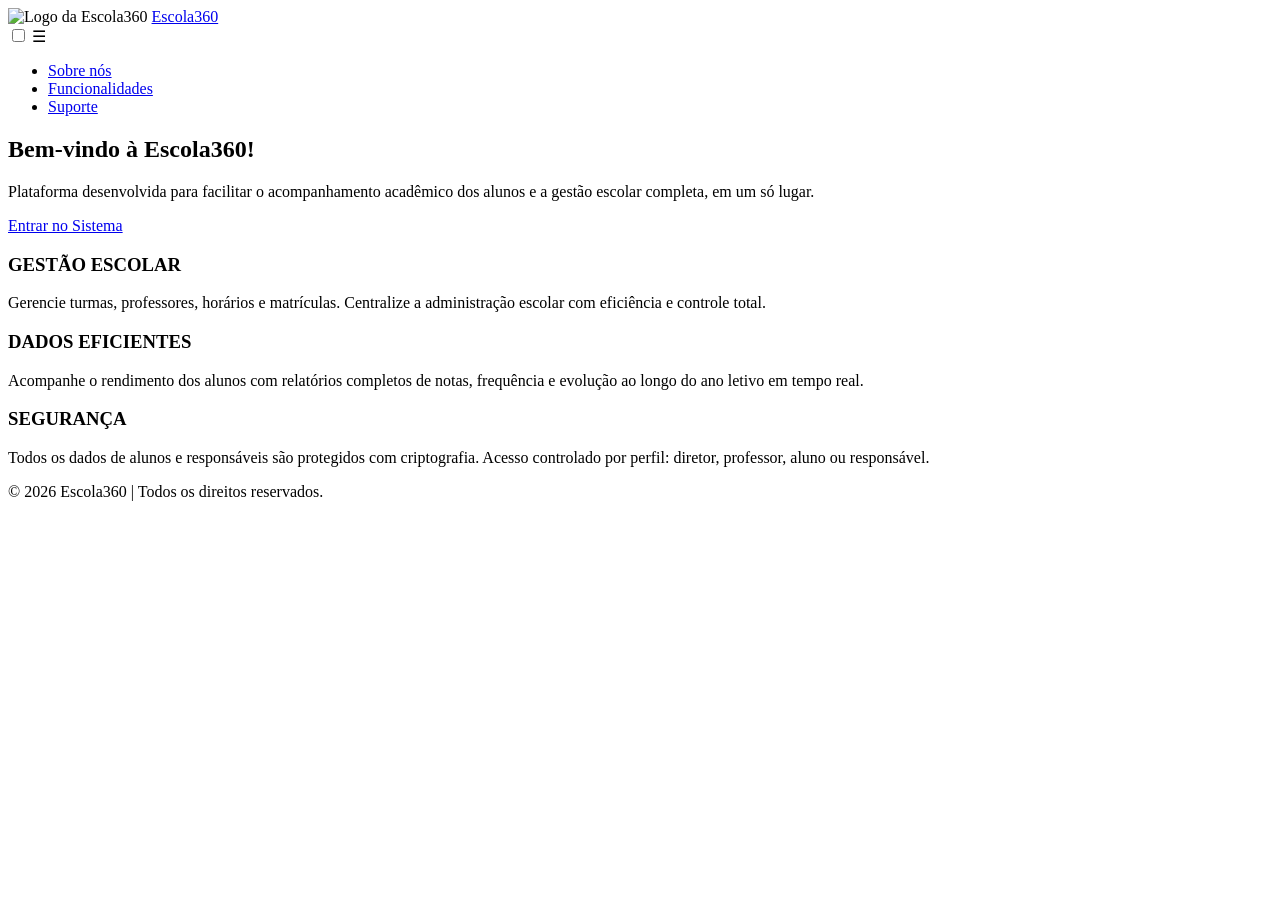
==== docs/index.html @ 3d156870 "update: seção titulo" ====
<!DOCTYPE html>
<html lang="pt-br">

<head>
    <meta charset="UTF-8">
    <meta name="viewport" content="width=device-width, initial-scale=1.0">
    <meta name="description" content="Escola360 - Plataforma de gestão escolar e acompanhamento acadêmico">
    <link rel="icon" type="image/x-icon" href="img/favicon.ico">
    <link rel="preconnect" href="https://fonts.googleapis.com">
    <link rel="preconnect" href="https://fonts.gstatic.com" crossorigin>
    <link href="https://fonts.googleapis.com/css2?family=DM+Sans:ital,opsz,wght@0,9..40,100..1000;1,9..40,100..1000&display=swap" rel="stylesheet">
    <link rel="stylesheet" type="text/css" href="css/style.css">
    <title>Escola360</title>
</head>

<body>
    
    <header class="cabecalho">
        <div class="logo">
            <img src="img/favicon.png" alt="Logo da Escola360" width="40" height="40">
            <a href="index.html">Escola360</a>
        </div>
        
        <!-- Checkbox invisível que guarda o estado do menu -->
        <input type="checkbox" id="menu-check" class="menu-check">

        <!-- Label funciona como o botão hambúrguer -->
        <label for="menu-check" class="menu-toggle" aria-label="Abrir menu">☰</label>

        <!-- Menu de navegação -->
        <nav>
            <ul class="cabecalho-nav" id="nav-menu">
                <li><a href="paginas/sobre-nos.html">Sobre nós</a></li>
                <li><a href="paginas/funcionalidades.html">Funcionalidades</a></li>
                <li><a href="paginas/suporte.html">Suporte</a></li>
            </ul>
        </nav>
    </header>
    
    <main>
        <!-- Seção Home -->
        <section class="home" id="home">
            <h1>Bem-vindo à <span>Escola360!</span></h1>
            <p>
                Plataforma desenvolvida para facilitar o acompanhamento acadêmico
                dos alunos e a gestão escolar completa, em um só lugar.
            </p>
            <a href="paginas/login.html" class="botao">Entrar no Sistema</a>
        </section>
        
        <!-- Seção de Funcionalidades -->
        <section class="funcionalidades">
        
            <div class="cards">
                <article class="card azul">
                    <h3>GESTÃO ESCOLAR</h3>
                    <p>
                        Gerencie turmas, professores, horários e matrículas. 
                        Centralize a administração escolar com eficiência e controle total.
                    </p>
                </article>
            
                <article class="card verde">
                    <h3>DADOS EFICIENTES</h3>
                    <p>
                        Acompanhe o rendimento dos alunos com relatórios completos de notas, 
                        frequência e evolução ao longo do ano letivo em tempo real.
                    </p>
                </article>
            
                <article class="card laranja">
                    <h3>SEGURANÇA</h3>
                    <p>
                        Todos os dados de alunos e responsáveis são protegidos com criptografia. 
                        Acesso controlado por perfil: diretor, professor, aluno ou responsável.
                    </p>
                </article>
            </div>
        </section>
    </main>

    <footer class="rodape">
        <p>&copy; 2026 Escola360 | Todos os direitos reservados.</p>
    </footer>

</body>
</html>
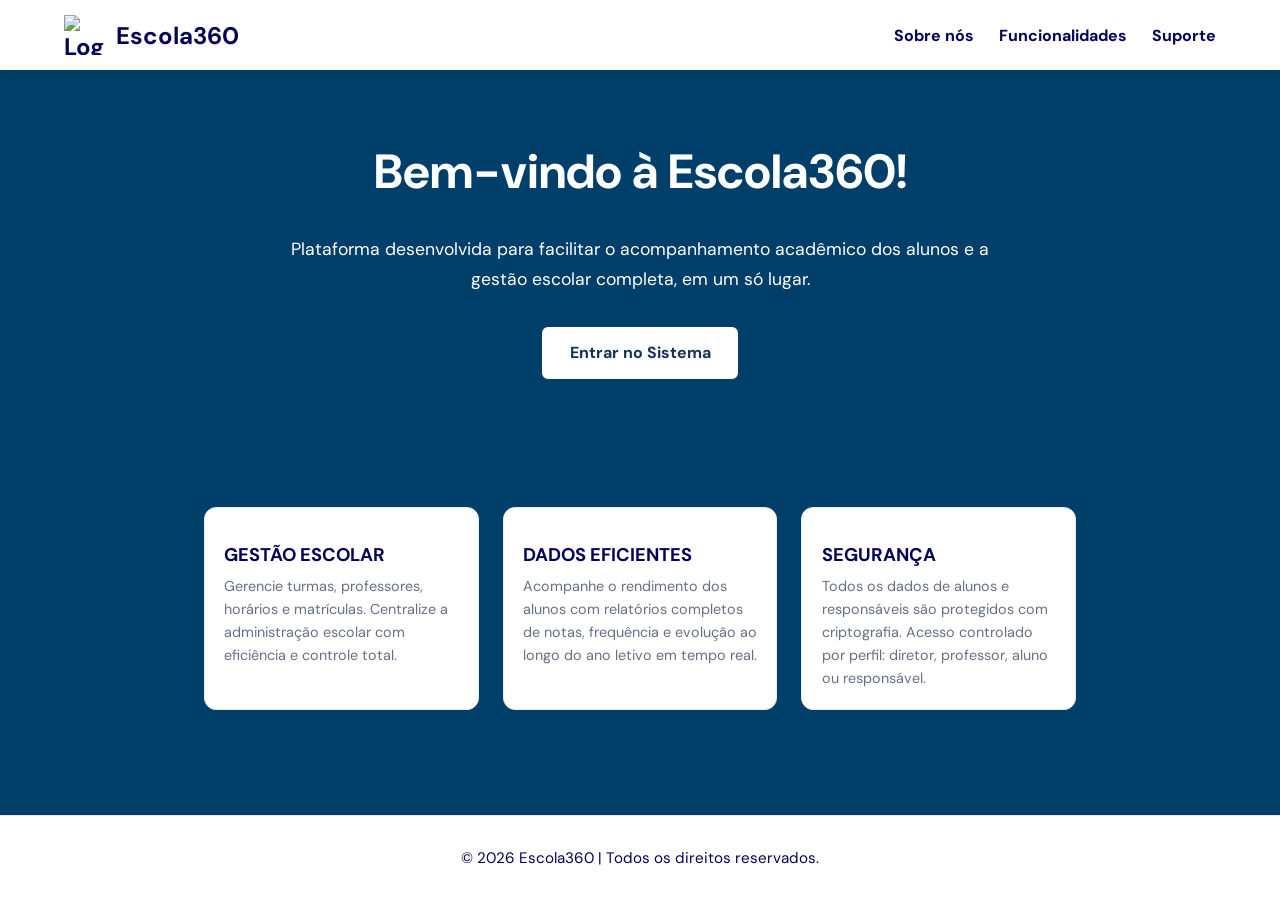
==== commit 4dd57061: "Merge pull request #2 from saviocunha/adicionar_paginas Adicionar paginas e uptate css" ====
--- a/docs/index.html
+++ b/docs/index.html
@@ -52,7 +52,7 @@
         <section class="funcionalidades">
         
             <div class="cards">
-                <article class="card azul">
+                <article class="card">
                     <h3>GESTÃO ESCOLAR</h3>
                     <p>
                         Gerencie turmas, professores, horários e matrículas. 
@@ -60,7 +60,7 @@
                     </p>
                 </article>
             
-                <article class="card verde">
+                <article class="card">
                     <h3>DADOS EFICIENTES</h3>
                     <p>
                         Acompanhe o rendimento dos alunos com relatórios completos de notas, 
@@ -68,7 +68,7 @@
                     </p>
                 </article>
             
-                <article class="card laranja">
+                <article class="card">
                     <h3>SEGURANÇA</h3>
                     <p>
                         Todos os dados de alunos e responsáveis são protegidos com criptografia. 
--- a/docs/css/style.css
+++ b/docs/css/style.css
@@ -0,0 +1,31 @@
+﻿/* ==========================================================================
+   ESCOLA360 — FOLHA DE ESTILO PRINCIPAL
+   --------------------------------------------------------------------------
+   Este arquivo NÃO contém regras de estilo: ele apenas agrega os demais
+   arquivos CSS, que foram divididos por responsabilidade para facilitar a
+   manutenção. Cada página continua referenciando apenas este arquivo
+   (<link rel="stylesheet" href="css/style.css">), pois o navegador
+   processa os @import automaticamente.
+
+   Estrutura:
+     base.css       — reset global, <body>, <main>, <img>, <footer>
+     header.css     — cabeçalho, logo, área do usuário e menu hambúrguer
+     home.css       — página inicial, botão, funcionalidades e cards
+     login.css      — tela de login (campos reutilizados no Suporte)
+     pages.css      — páginas institucionais (Sobre Nós / Suporte)
+     dashboard.css  — painel do gestor (painel lateral, stats, gráfico,
+                      listas e tabela)
+     responsive.css — media queries (768px e 480px)
+
+   IMPORTANTE: a ordem dos @import define a precedência — o arquivo
+   carregado por último sobrescreve os anteriores em caso de conflito.
+   responsive.css deve permanecer no final.
+   ========================================================================== */
+
+@import "base.css";
+@import "header.css";
+@import "home.css";
+@import "login.css";
+@import "pages.css";
+@import "dashboard.css";
+@import "responsive.css";
